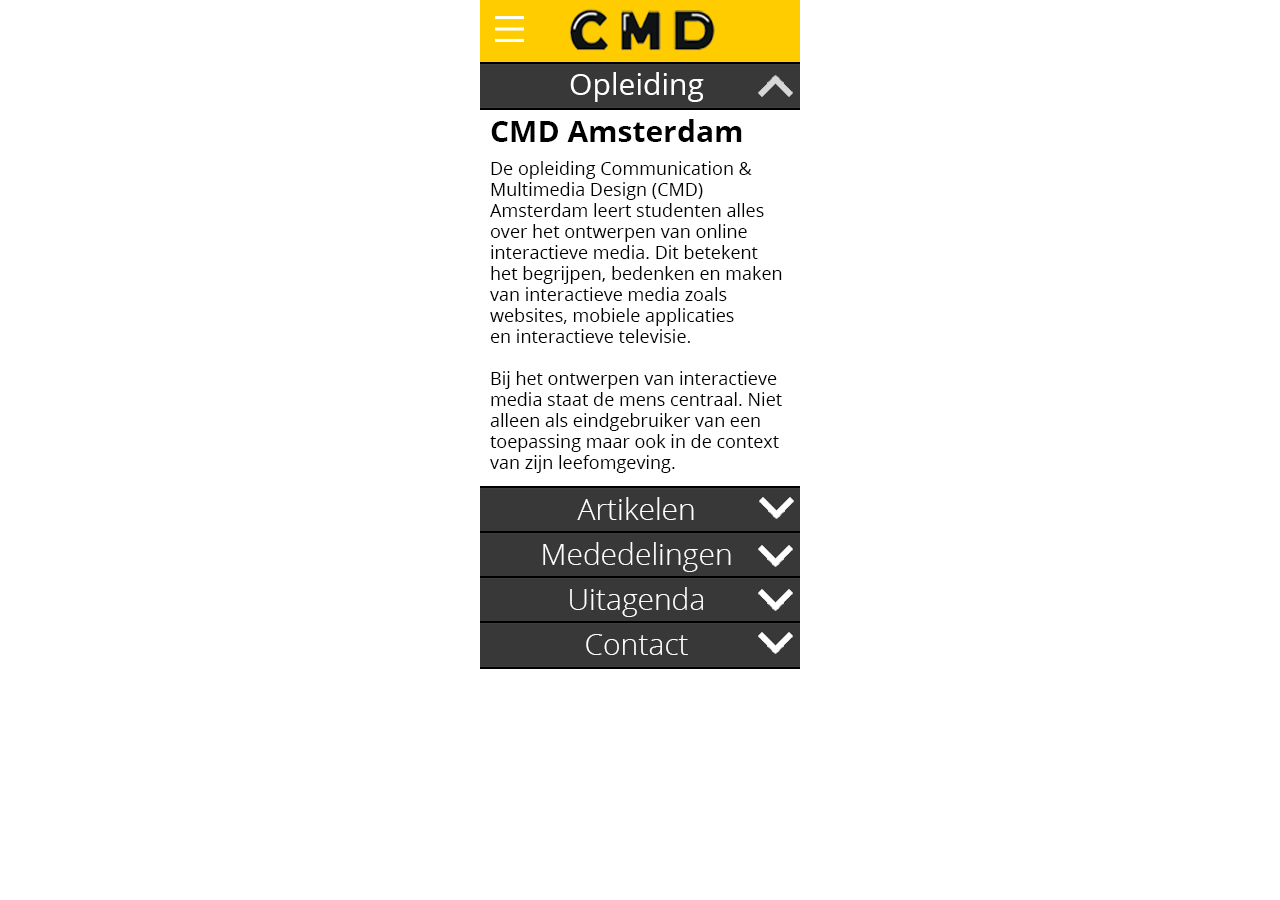
==== index.html @ 5a399743 "Update index.html" ====
<!-- Responsive Sandboxie index file
	 Created by Robert Spier
-->

<!DOCTYPE html>

<html>
    <head>
        <meta name="viewport" content="width=device-width">
        <meta name="description" content="Responsive Sandboxie is a cmd-based tool to automatically view your responsive breakpoints in a browser. This way you can easily check if your page has the desired look and view on other viewports">
        <meta name="author" content="Robert Spier">
		<link rel="stylesheet" href="style.css">
    </head>

    <body>
    	<main>
    		<section id="small"></section>
    		<section id="mobile"><img src="img/mobile.png" alt="Mobile view"></section>
       		<section id="tablet"><img src="img/mobile.png" alt="Tablet view"></section>
    		<section id="desktop"><img src="img/mobile.png" alt="Desktop view"></section>
    	</main>
   </body>

</html>
---- style.css ----
/* Responsive Sandboxie stylesheet
 * Created by Robert Spier 
 */

/* Normal style */

body {
	/* Default is white, change in the background color of your website if neccesary */
	background-color: #FFFFFF;
	margin: 0;
	height: auto;
	overflow: auto;
}

main {
	height: auto;
}

section {
	width: 100%;
	margin: auto;
	text-align: center;
}

section {
	display: none;
}

/* < 20em view */
@media (max-width: 319px) {  
 	#small {
    	display: block;
    	background-color: #EEE;
  	}
}

/* Mobile view - 20em */
@media (min-width: 320px) and (max-width: 639px) {  
 	#mobile {
    	display: block;
  	}
}

/* Tablet view 40em */
@media (min-width: 640px) and (max-width: 1279px) {  
 	#tablet {
    	display: block;
	}
}

/* Desktop view  80em */
@media (min-width: 1280px) {  
 	#desktop {
    	display: block;
	}
}
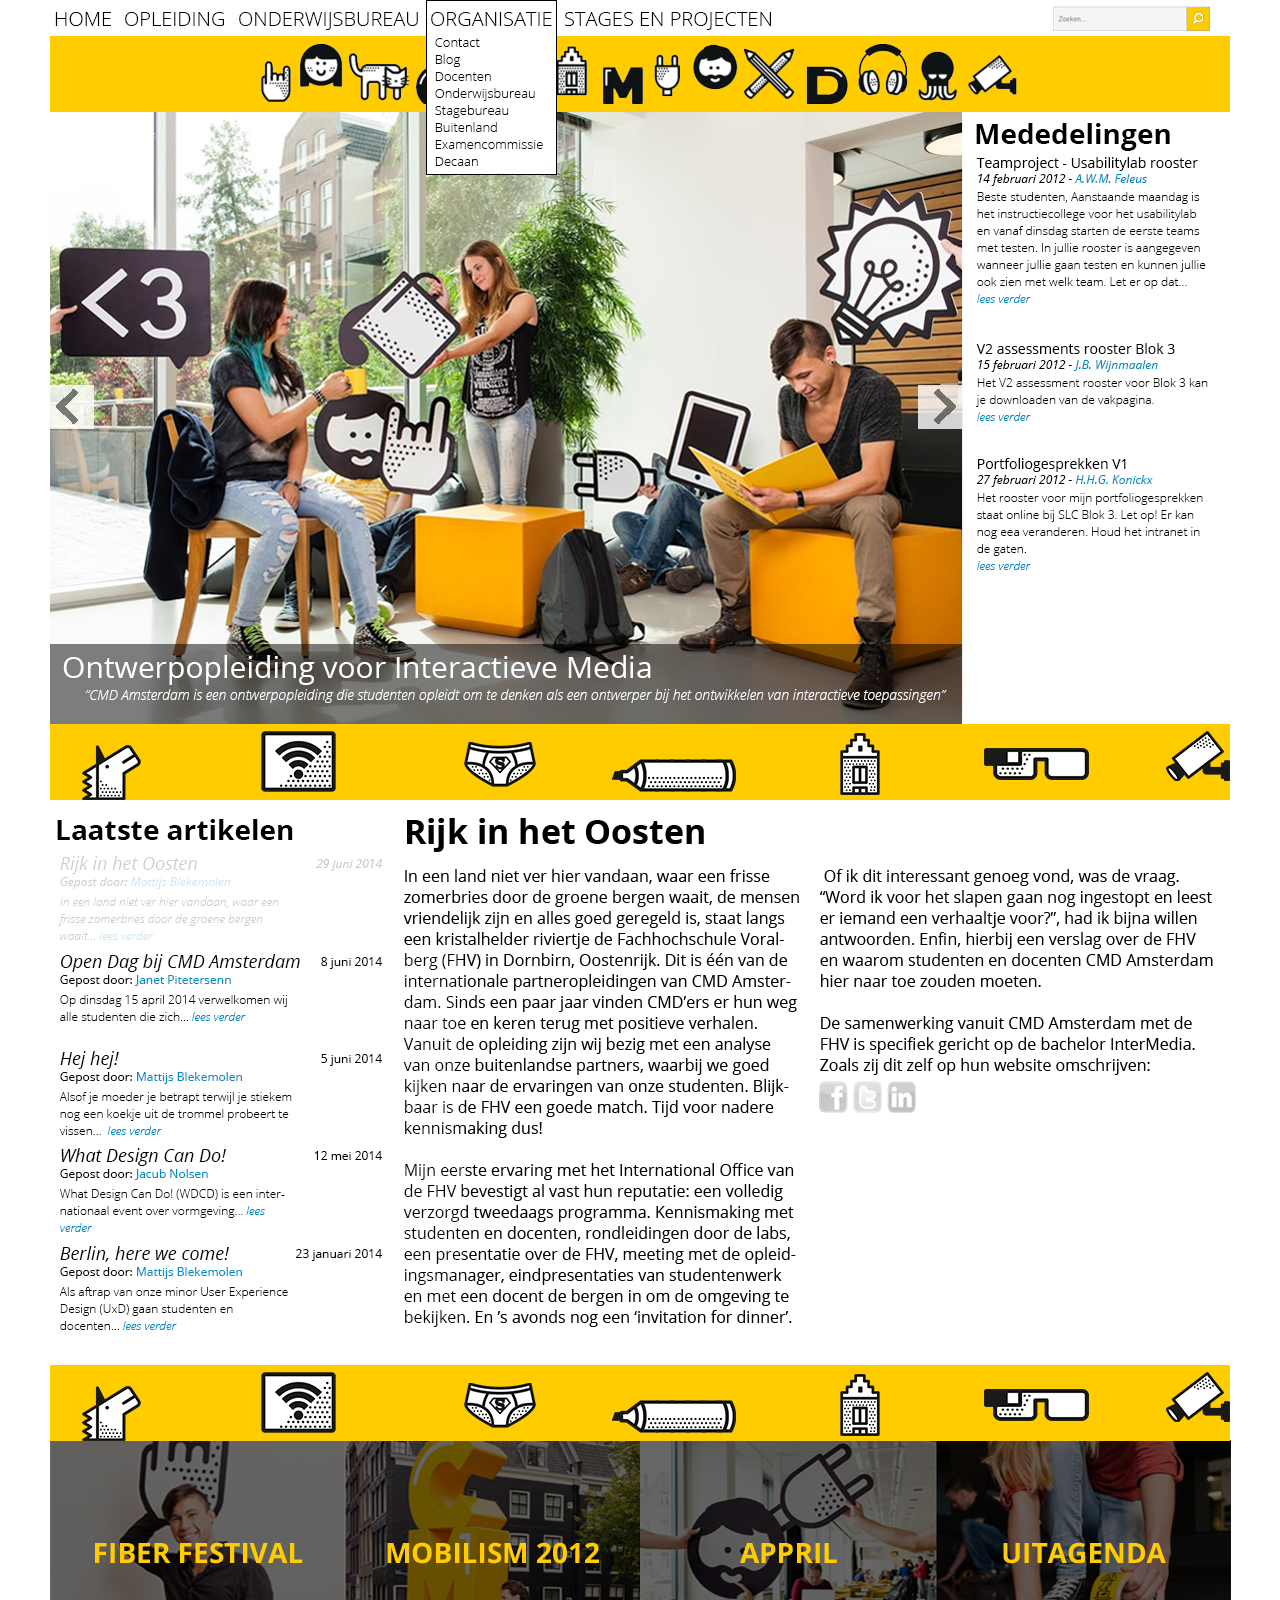
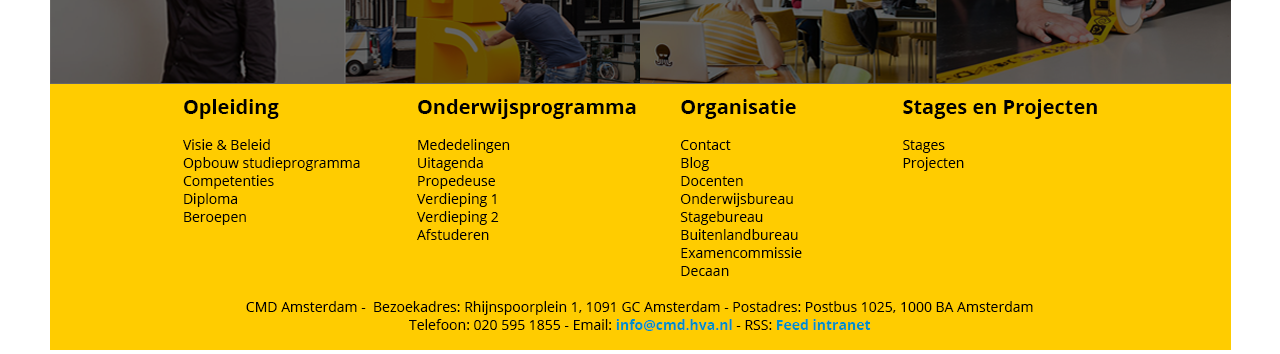
==== commit d984dfb6: "Add examples of responsive design." ====
--- a/index.html
+++ b/index.html
@@ -12,12 +12,22 @@
 		<link rel="stylesheet" href="style.css">
     </head>
 
-    <body>
+    <body id="image">
     	<main>
+            <!-- Hier gebeurt nog niets, hier hoef je niets aan te passen -->
     		<section id="small"></section>
+
+            <!-- verander hier de link of naam van je afbeelding om te kijken hoe deze
+                eruit ziet op een mobiel formaat, 320px tot 639px -->
     		<section id="mobile"><img src="img/mobile.png" alt="Mobile view"></section>
-       		<section id="tablet"><img src="img/mobile.png" alt="Tablet view"></section>
-    		<section id="desktop"><img src="img/mobile.png" alt="Desktop view"></section>
+
+            <!-- verander hier de link of naam van je afbeelding om te kijken hoe deze
+                eruit ziet op een tablet formaat, 640px tot 1279px -->
+       		<section id="tablet"><img src="img/tablet.png" alt="Tablet view"></section>
+
+            <!-- verander hier de link of naam van je afbeelding om te kijken hoe deze
+                eruit ziet op een desktop formaat, vanaf 1280px-->
+    		<section id="desktop"><img src="img/desktop.png" alt="Desktop view"></section>
     	</main>
    </body>
 
--- a/style.css
+++ b/style.css
@@ -1,11 +1,12 @@
-/* Responsive Sandboxie stylesheet
- * Created by Robert Spier 
- */
+/*******************************
+Responsive Sandboxie stylesheet
+    Created by Robert Spier
+*******************************/
 
 /* Normal style */
 
 body {
-	/* Default is white, change in the background color of your website if neccesary */
+	/* Verander deze kleur als je een andere achtergrondkleur voor je pagina wilt */
 	background-color: #FFFFFF;
 	margin: 0;
 	height: auto;
@@ -16,41 +17,96 @@
 	height: auto;
 }
 
-section {
+#image section {
 	width: 100%;
 	margin: auto;
 	text-align: center;
 }
 
-section {
+#image section {
 	display: none;
 }
 
+img {
+	width: 100%;
+	max-width: 100%;
+}
+
+.text {
+	display: flex;
+	align-items: center;
+	justify-content: center;
+	padding: 1em;
+}
+
+.image {
+	display: flex;
+	justify-content: center;
+	align-items: center;
+}
+
+/* grid positions */
+#responsive main {
+	display: grid;
+	grid-template-columns: repeat( auto-fit, minmax(15em, 1fr));
+}
+
+#mobile main {
+	display: grid;
+	grid-template-columns: 1fr;
+}
+
+#tablet main {
+	display: grid;
+	grid-template-columns: 1fr 1fr;
+}
+
+#desktop main {
+	display: grid;
+	grid-template-columns: 1fr 1fr 1fr 1fr;
+}
+
 /* < 20em view */
-@media (max-width: 319px) {  
- 	#small {
+@media (max-width: 319px) {
+ 	#image #small {
     	display: block;
     	background-color: #EEE;
+  	}
+
+  	#image #small img {
+  		width: 100%;
   	}
 }
 
 /* Mobile view - 20em */
-@media (min-width: 320px) and (max-width: 639px) {  
- 	#mobile {
+@media (min-width: 320px) and (max-width: 639px) {
+ 	#image #mobile {
     	display: block;
+  	}
+
+  	#image #mobile img {
+  		min-width: 320px;
   	}
 }
 
 /* Tablet view 40em */
-@media (min-width: 640px) and (max-width: 1279px) {  
- 	#tablet {
+@media (min-width: 640px) and (max-width: 1279px) {
+ 	#image #tablet {
     	display: block;
 	}
+
+  	#image #tablet img {
+  		min-width: 640px;
+  	}
 }
 
 /* Desktop view  80em */
-@media (min-width: 1280px) {  
- 	#desktop {
+@media (min-width: 1280px) {
+ 	#image #desktop {
     	display: block;
 	}
+
+  	#image #desktop img {
+  		min-width: 1280px;
+  	}
 }